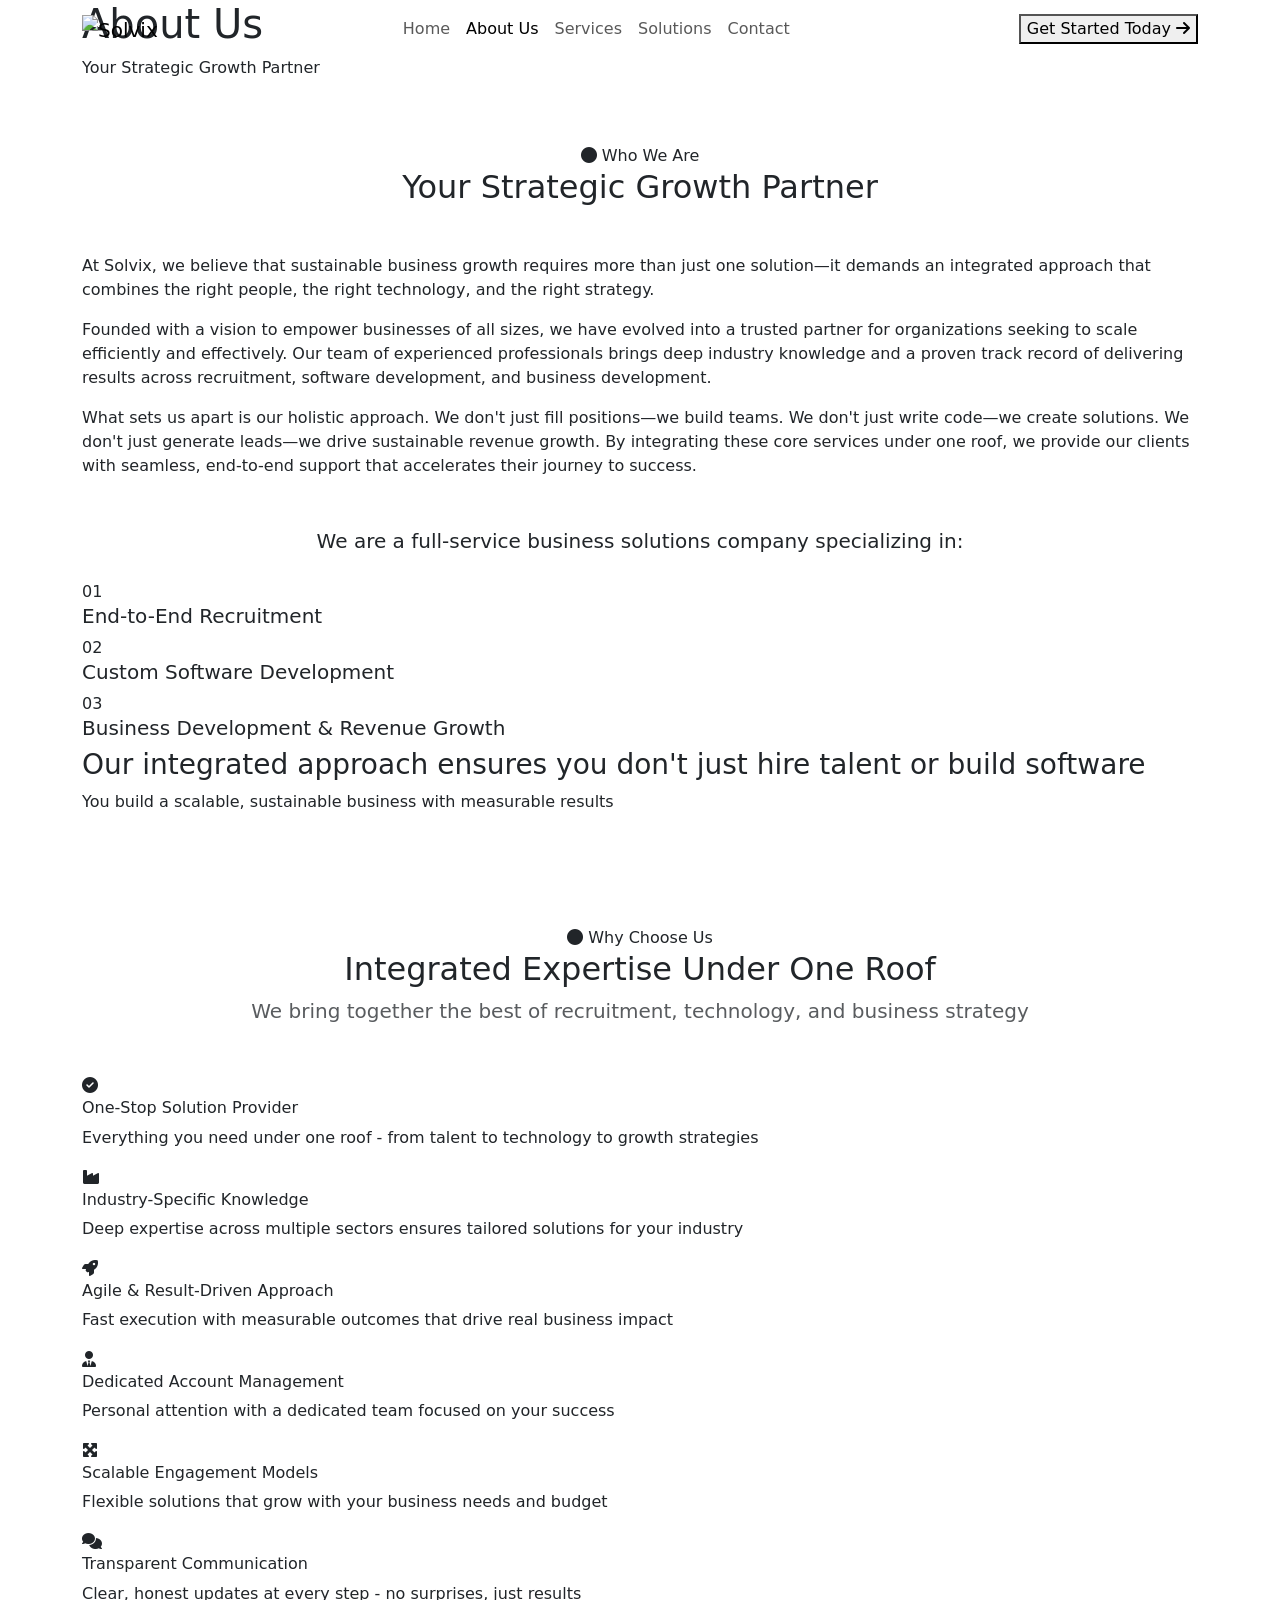
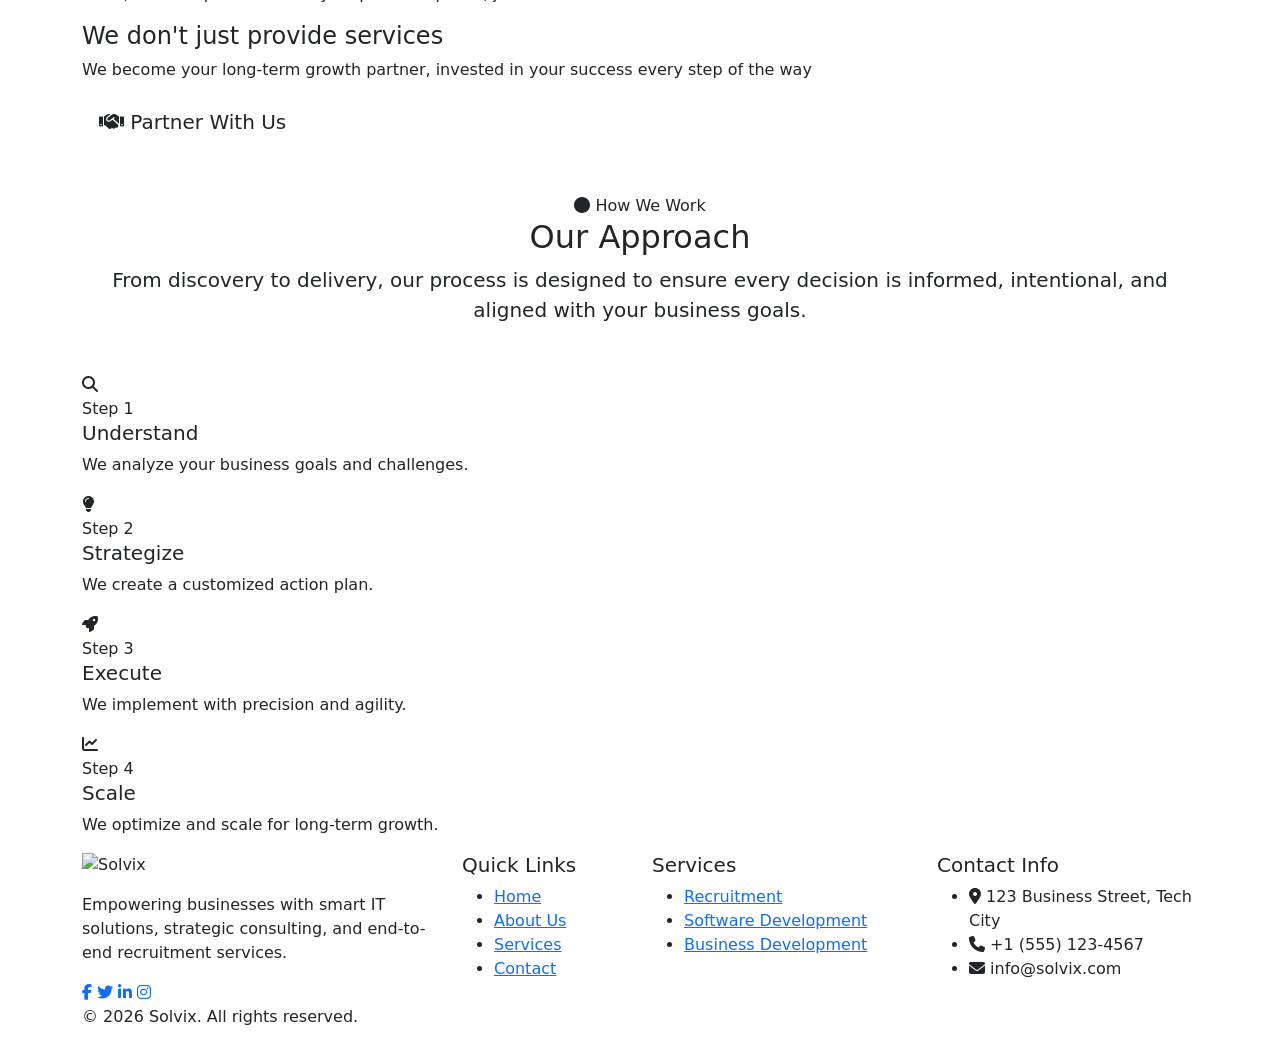
==== about.html @ 68d13061 "First code" ====
<!DOCTYPE html>
<html lang="en">
<head>
    <meta charset="UTF-8">
    <meta name="viewport" content="width=device-width, initial-scale=1.0">
    <title>About Us - Solvix</title>
    <link href="https://cdn.jsdelivr.net/npm/bootstrap@5.3.2/dist/css/bootstrap.min.css" rel="stylesheet">
    <link rel="stylesheet" href="https://cdnjs.cloudflare.com/ajax/libs/font-awesome/6.5.1/css/all.min.css">
    <link rel="preconnect" href="https://fonts.googleapis.com">
    <link rel="preconnect" href="https://fonts.gstatic.com" crossorigin>
    <link href="https://fonts.googleapis.com/css2?family=Poppins:wght@700;800;900&display=swap" rel="stylesheet">
    <link rel="stylesheet" href="css/style.css">
</head>
<body>
    <!-- Navigation -->
    <nav class="navbar navbar-expand-lg fixed-top">
        <div class="container">
            <a class="navbar-brand" href="index.html">
                <img src="images/solvix-logo.jpeg" alt="Solvix" height="60">
            </a>
            <button class="navbar-toggler" type="button" data-bs-toggle="collapse" data-bs-target="#navbarNav">
                <span class="navbar-toggler-icon"></span>
            </button>
            <div class="collapse navbar-collapse justify-content-center" id="navbarNav">
                <ul class="navbar-nav">
                    <li class="nav-item"><a class="nav-link" href="index.html">Home</a></li>
                    <li class="nav-item"><a class="nav-link active" href="about.html">About Us</a></li>
                    <li class="nav-item"><a class="nav-link" href="services.html">Services</a></li>
                    <li class="nav-item"><a class="nav-link" href="solutions.html">Solutions</a></li>
                    <li class="nav-item"><a class="nav-link" href="contact.html">Contact</a></li>
                </ul>
            </div>
            <button class="btn-get-started" onclick="window.location.href='contact.html'">Get Started Today <i class="fas fa-arrow-right"></i></button>
        </div>
    </nav>

    <!-- Page Header -->
    <section class="page-header">
        <div class="container">
            <h1>About Us</h1>
            <p>Your Strategic Growth Partner</p>
        </div>
    </section>

    <!-- About Section -->
    <section class="about-section py-5">
        <div class="container">
            <div class="text-center mb-5">
                <span class="section-badge"><i class="fas fa-circle"></i> Who We Are</span>
                <h2 class="section-title">Your Strategic Growth Partner</h2>
            </div>
            
            <div class="about-content-text mb-5">
                <p>At Solvix, we believe that sustainable business growth requires more than just one solution—it demands an integrated approach that combines the right people, the right technology, and the right strategy.</p>
                <p>Founded with a vision to empower businesses of all sizes, we have evolved into a trusted partner for organizations seeking to scale efficiently and effectively. Our team of experienced professionals brings deep industry knowledge and a proven track record of delivering results across recruitment, software development, and business development.</p>
                <p>What sets us apart is our holistic approach. We don't just fill positions—we build teams. We don't just write code—we create solutions. We don't just generate leads—we drive sustainable revenue growth. By integrating these core services under one roof, we provide our clients with seamless, end-to-end support that accelerates their journey to success.</p>
            </div>

            <div class="text-center mb-4">
                <p class="lead specialization-text">We are a full-service business solutions company specializing in:</p>
            </div>
            
            <div class="about-services-grid">
                <div class="about-service-row">
                    <div class="about-service-number">01</div>
                    <div class="about-service-content">
                        <h5>End-to-End Recruitment</h5>
                    </div>
                </div>
                <div class="about-service-row">
                    <div class="about-service-number">02</div>
                    <div class="about-service-content">
                        <h5>Custom Software Development</h5>
                    </div>
                </div>
                <div class="about-service-row">
                    <div class="about-service-number">03</div>
                    <div class="about-service-content">
                        <h5>Business Development & Revenue Growth</h5>
                    </div>
                </div>
            </div>
            
            <div class="about-cta-banner">
                <h3>Our integrated approach ensures you don't just hire talent or build software</h3>
                <p>You build a scalable, sustainable business with measurable results</p>
            </div>
        </div>
    </section>

    <!-- Why Choose Us Section -->
    <section class="why-choose-section py-5">
        <div class="container">
            <div class="text-center mb-5">
                <span class="section-badge"><i class="fas fa-circle"></i> Why Choose Us</span>
                <h2 class="section-title">Integrated Expertise Under One Roof</h2>
                <p class="lead text-muted">We bring together the best of recruitment, technology, and business strategy</p>
            </div>
            
            <div class="why-grid">
                <div class="why-feature-card">
                    <div class="why-icon-wrapper">
                        <i class="fas fa-check-circle"></i>
                    </div>
                    <h6>One-Stop Solution Provider</h6>
                    <p>Everything you need under one roof - from talent to technology to growth strategies</p>
                </div>
                <div class="why-feature-card">
                    <div class="why-icon-wrapper">
                        <i class="fas fa-industry"></i>
                    </div>
                    <h6>Industry-Specific Knowledge</h6>
                    <p>Deep expertise across multiple sectors ensures tailored solutions for your industry</p>
                </div>
                <div class="why-feature-card">
                    <div class="why-icon-wrapper">
                        <i class="fas fa-rocket"></i>
                    </div>
                    <h6>Agile & Result-Driven Approach</h6>
                    <p>Fast execution with measurable outcomes that drive real business impact</p>
                </div>
                <div class="why-feature-card">
                    <div class="why-icon-wrapper">
                        <i class="fas fa-user-tie"></i>
                    </div>
                    <h6>Dedicated Account Management</h6>
                    <p>Personal attention with a dedicated team focused on your success</p>
                </div>
                <div class="why-feature-card">
                    <div class="why-icon-wrapper">
                        <i class="fas fa-expand-arrows-alt"></i>
                    </div>
                    <h6>Scalable Engagement Models</h6>
                    <p>Flexible solutions that grow with your business needs and budget</p>
                </div>
                <div class="why-feature-card">
                    <div class="why-icon-wrapper">
                        <i class="fas fa-comments"></i>
                    </div>
                    <h6>Transparent Communication</h6>
                    <p>Clear, honest updates at every step - no surprises, just results</p>
                </div>
            </div>
            
            <div class="why-cta-box">
                <h4>We don't just provide services</h4>
                <p>We become your long-term growth partner, invested in your success every step of the way</p>
                <button class="btn btn-light-green btn-lg" onclick="window.location.href='contact.html'">
                    <i class="fas fa-handshake"></i> Partner With Us
                </button>
            </div>
        </div>
    </section>

    <!-- Our Process Section -->
    <section class="our-process-section">
        <div class="container">
            <div class="text-center mb-5">
                <span class="section-badge"><i class="fas fa-circle"></i> How We Work</span>
                <h2 class="section-title">Our Approach</h2>
                <p class="lead">From discovery to delivery, our process is designed to ensure every decision is informed, intentional, and aligned with your business goals.</p>
            </div>
            <div class="process-steps">
                <div class="process-step">
                    <div class="step-icon">
                        <i class="fas fa-search"></i>
                    </div>
                    <div class="step-content">
                        <span class="step-number">Step 1</span>
                        <h5>Understand</h5>
                        <p>We analyze your business goals and challenges.</p>
                    </div>
                </div>
                <div class="process-step">
                    <div class="step-icon">
                        <i class="fas fa-lightbulb"></i>
                    </div>
                    <div class="step-content">
                        <span class="step-number">Step 2</span>
                        <h5>Strategize</h5>
                        <p>We create a customized action plan.</p>
                    </div>
                </div>
                <div class="process-step">
                    <div class="step-icon">
                        <i class="fas fa-rocket"></i>
                    </div>
                    <div class="step-content">
                        <span class="step-number">Step 3</span>
                        <h5>Execute</h5>
                        <p>We implement with precision and agility.</p>
                    </div>
                </div>
                <div class="process-step">
                    <div class="step-icon">
                        <i class="fas fa-chart-line"></i>
                    </div>
                    <div class="step-content">
                        <span class="step-number">Step 4</span>
                        <h5>Scale</h5>
                        <p>We optimize and scale for long-term growth.</p>
                    </div>
                </div>
            </div>
        </div>
    </section>

    <!-- Footer -->
    <footer class="footer">
        <div class="container">
            <div class="row g-4">
                <div class="col-lg-4 col-md-6">
                    <div class="footer-about">
                        <img src="images/solvix-logo.jpeg" alt="Solvix" height="50" class="mb-3">
                        <p>Empowering businesses with smart IT solutions, strategic consulting, and end-to-end recruitment services.</p>
                        <div class="social-links">
                            <a href="#"><i class="fab fa-facebook-f"></i></a>
                            <a href="#"><i class="fab fa-twitter"></i></a>
                            <a href="#"><i class="fab fa-linkedin-in"></i></a>
                            <a href="#"><i class="fab fa-instagram"></i></a>
                        </div>
                    </div>
                </div>
                <div class="col-lg-2 col-md-6">
                    <div class="footer-links">
                        <h5>Quick Links</h5>
                        <ul>
                            <li><a href="index.html">Home</a></li>
                            <li><a href="about.html">About Us</a></li>
                            <li><a href="services.html">Services</a></li>
                            <li><a href="contact.html">Contact</a></li>
                        </ul>
                    </div>
                </div>
                <div class="col-lg-3 col-md-6">
                    <div class="footer-links">
                        <h5>Services</h5>
                        <ul>
                            <li><a href="services.html">Recruitment</a></li>
                            <li><a href="services.html">Software Development</a></li>
                            <li><a href="services.html">Business Development</a></li>
                        </ul>
                    </div>
                </div>
                <div class="col-lg-3 col-md-6">
                    <div class="footer-contact">
                        <h5>Contact Info</h5>
                        <ul>
                            <li><i class="fas fa-map-marker-alt"></i> 123 Business Street, Tech City</li>
                            <li><i class="fas fa-phone"></i> +1 (555) 123-4567</li>
                            <li><i class="fas fa-envelope"></i> info@solvix.com</li>
                        </ul>
                    </div>
                </div>
            </div>
            <div class="footer-bottom">
                <p>&copy; 2026 Solvix. All rights reserved.</p>
            </div>
        </div>
    </footer>

    <script src="https://cdn.jsdelivr.net/npm/bootstrap@5.3.2/dist/js/bootstrap.bundle.min.js"></script>
    <script src="js/script.js"></script>
</body>
</html>
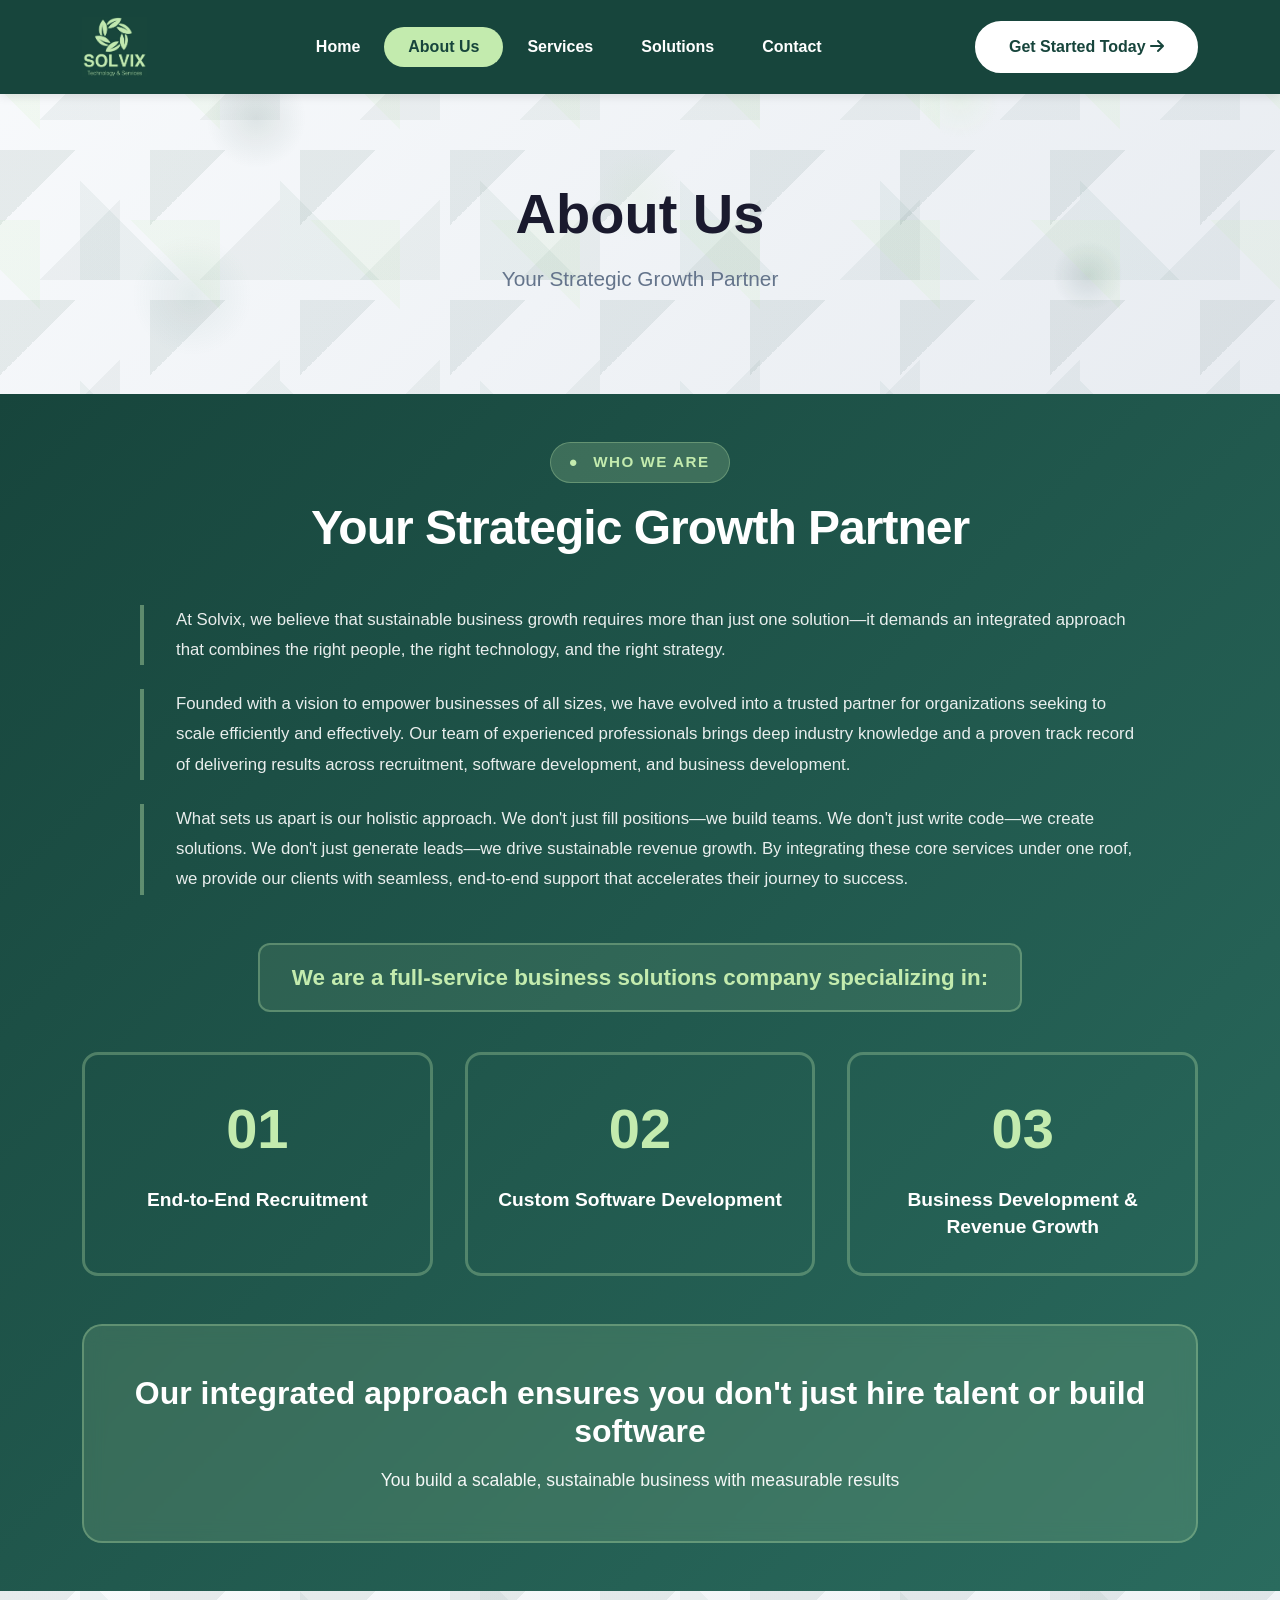
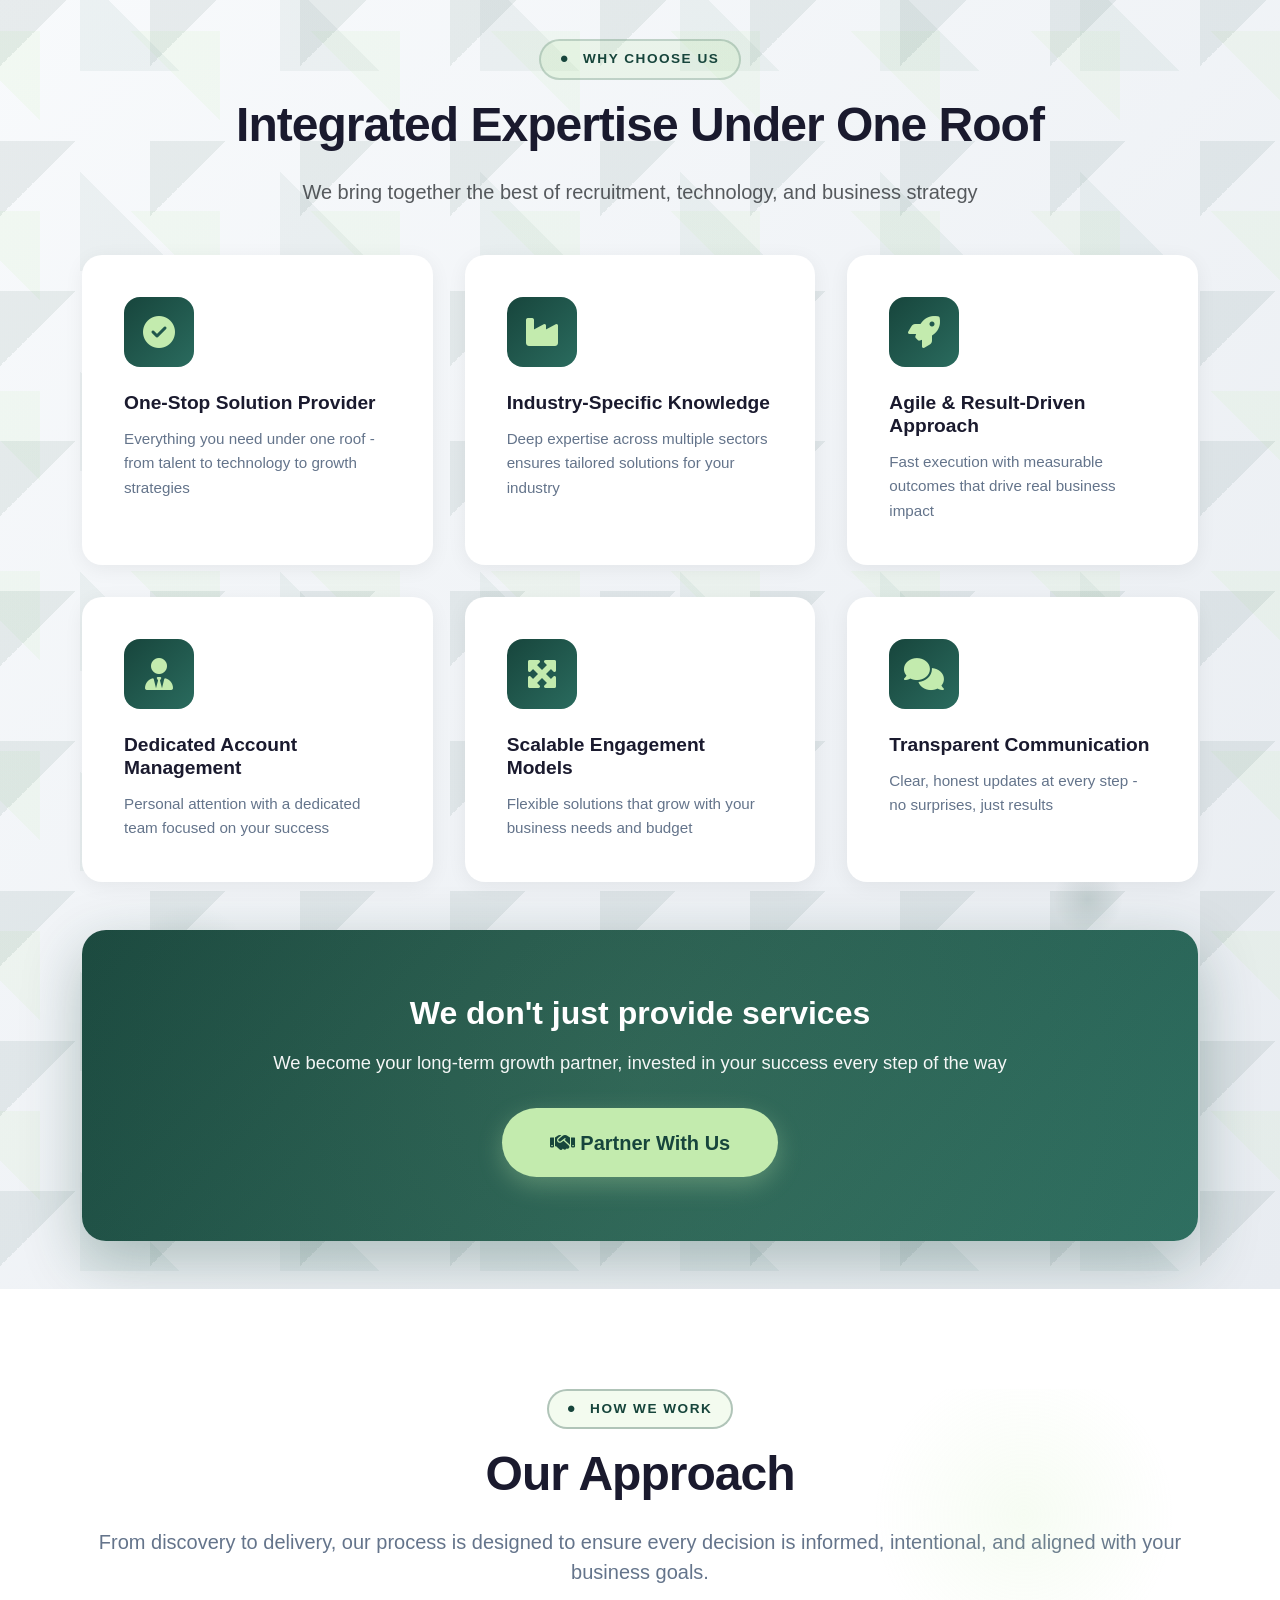
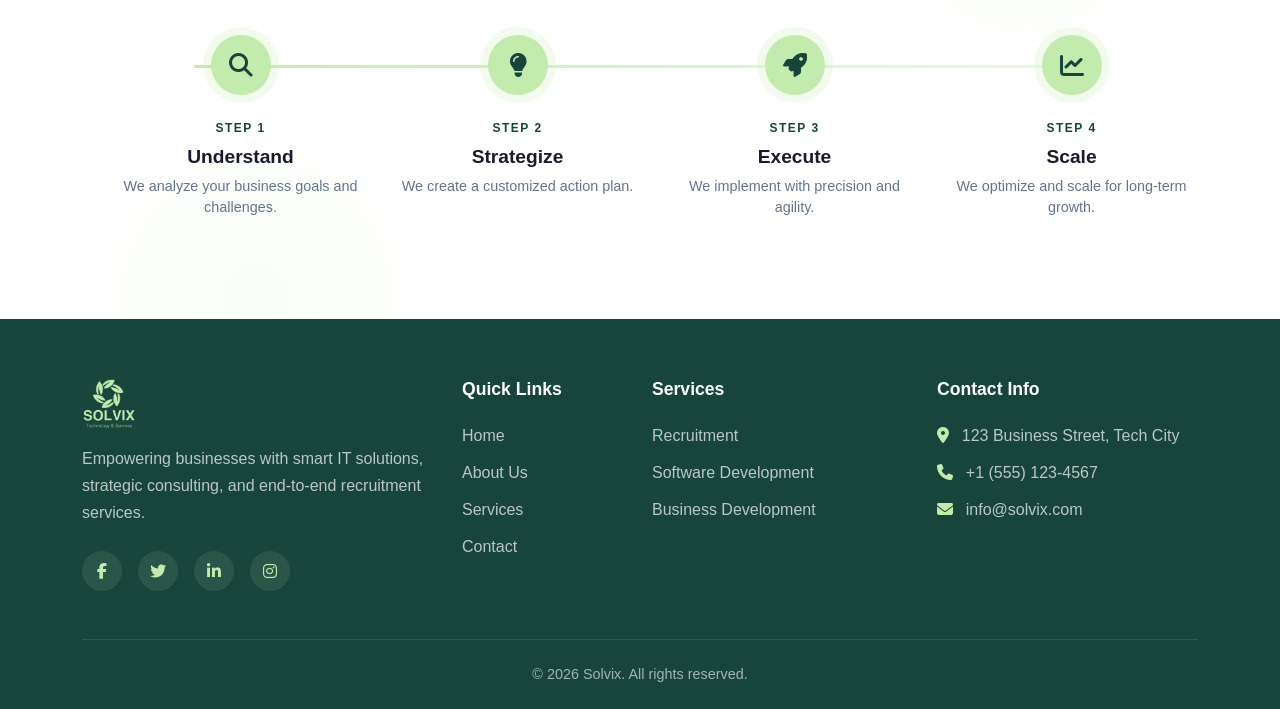
==== commit da382605: "Add files via upload" ====
--- a/about.html
+++ b/about.html
@@ -15,12 +15,12 @@
     <!-- Navigation -->
     <nav class="navbar navbar-expand-lg fixed-top">
         <div class="container">
+            <button class="navbar-toggler" type="button" data-bs-toggle="collapse" data-bs-target="#navbarNav">
+                <span class="navbar-toggler-icon"></span>
+            </button>
             <a class="navbar-brand" href="index.html">
                 <img src="images/solvix-logo.jpeg" alt="Solvix" height="60">
             </a>
-            <button class="navbar-toggler" type="button" data-bs-toggle="collapse" data-bs-target="#navbarNav">
-                <span class="navbar-toggler-icon"></span>
-            </button>
             <div class="collapse navbar-collapse justify-content-center" id="navbarNav">
                 <ul class="navbar-nav">
                     <li class="nav-item"><a class="nav-link" href="index.html">Home</a></li>
--- a/css/style.css
+++ b/css/style.css
@@ -0,0 +1,2013 @@
+:root {
+    --primary: #17453c;
+    --secondary: #c3ebae;
+    --dark: #1a1a2e;
+    --light: #f8f9fa;
+}
+
+* {
+    margin: 0;
+    padding: 0;
+    box-sizing: border-box;
+}
+
+body {
+    font-family: 'Inter', 'Segoe UI', sans-serif;
+    color: #333;
+    background: #f5f7fa;
+}
+
+/* Navigation */
+.navbar {
+    background: #17453c;
+    backdrop-filter: blur(20px);
+    padding: 0.75rem 0;
+    box-shadow: 0 2px 10px rgba(0,0,0,0.1);
+}
+
+/* Page Header */
+.page-header {
+    background: linear-gradient(135deg, #f8fafc 0%, #e8ecf1 100%);
+    padding: 180px 0 100px;
+    text-align: center;
+    position: relative;
+    overflow: hidden;
+}
+
+.page-header::before {
+    content: '';
+    position: absolute;
+    width: 100%;
+    height: 100%;
+    top: 0;
+    left: 0;
+    background-image: 
+        radial-gradient(circle 100px at 20% 30%, rgba(23, 69, 60, 0.1), transparent 50%),
+        radial-gradient(circle 80px at 75% 25%, rgba(195, 235, 174, 0.15), transparent 50%),
+        radial-gradient(circle 120px at 15% 75%, rgba(42, 107, 94, 0.08), transparent 50%),
+        radial-gradient(circle 70px at 85% 70%, rgba(23, 69, 60, 0.12), transparent 50%),
+        radial-gradient(circle 90px at 50% 50%, rgba(195, 235, 174, 0.1), transparent 50%);
+    animation: float-circles 20s ease-in-out infinite;
+    z-index: 0;
+}
+
+.page-header::after {
+    content: '';
+    position: absolute;
+    width: 100%;
+    height: 100%;
+    top: 0;
+    left: 0;
+    background-image: 
+        linear-gradient(135deg, rgba(23, 69, 60, 0.08) 25%, transparent 25%),
+        linear-gradient(225deg, rgba(195, 235, 174, 0.12) 25%, transparent 25%),
+        linear-gradient(45deg, rgba(42, 107, 94, 0.06) 25%, transparent 25%),
+        linear-gradient(315deg, rgba(23, 69, 60, 0.05) 25%, transparent 25%);
+    background-size: 150px 150px, 180px 180px, 200px 200px, 160px 160px;
+    background-position: 0 0, 40px 40px, 80px 80px, 120px 120px;
+    animation: float-squares 25s linear infinite;
+    z-index: 0;
+}
+
+.page-header .container {
+    position: relative;
+    z-index: 1;
+}
+
+.page-header h1 {
+    font-size: 3.5rem;
+    font-weight: 900;
+    color: #1a1a2e;
+    margin-bottom: 1rem;
+    font-family: 'Poppins', sans-serif;
+}
+
+.page-header p {
+    font-size: 1.3rem;
+    color: #64748b;
+    margin: 0;
+}
+
+/* Navigation */
+.navbar {
+    background: #17453c;
+    backdrop-filter: blur(20px);
+    padding: 0.75rem 0;
+    box-shadow: 0 2px 10px rgba(0,0,0,0.1);
+}
+
+.navbar-brand {
+    font-size: 1.8rem;
+    font-weight: 700;
+    color: var(--primary) !important;
+    line-height: 1;
+}
+
+.navbar-nav {
+    background: transparent;
+    border-radius: 50px;
+    padding: 0.5rem 1rem;
+    box-shadow: none;
+}
+
+.nav-link {
+    color: white !important;
+    padding: 0.5rem 1.5rem !important;
+    border-radius: 50px;
+    transition: all 0.3s;
+    font-weight: 600;
+}
+
+.nav-link:hover, .nav-link.active {
+    background: #c3ebae;
+    color: #17453c !important;
+}
+
+.btn-get-started {
+    background: white;
+    color: #17453c;
+    border-radius: 50px;
+    padding: 0.75rem 2rem;
+    border: 2px solid white;
+    font-weight: 700;
+    transition: all 0.3s;
+}
+
+.btn-get-started:hover {
+    background: transparent;
+    color: white;
+    border-color: white;
+    transform: translateY(-2px);
+    box-shadow: 0 5px 15px rgba(255, 255, 255, 0.2);
+}
+
+/* Hero Section */
+.hero {
+    background: linear-gradient(135deg, #f8fafc 0%, #e8ecf1 100%);
+    padding: 140px 0 100px;
+    min-height: 90vh;
+    display: flex;
+    align-items: center;
+    text-align: center;
+    position: relative;
+    overflow: hidden;
+}
+
+.hero::before {
+    content: '';
+    position: absolute;
+    width: 100%;
+    height: 100%;
+    background-image: 
+        radial-gradient(circle 100px at 20% 30%, rgba(23, 69, 60, 0.1), transparent 50%),
+        radial-gradient(circle 80px at 75% 25%, rgba(195, 235, 174, 0.15), transparent 50%),
+        radial-gradient(circle 120px at 15% 75%, rgba(42, 107, 94, 0.08), transparent 50%),
+        radial-gradient(circle 70px at 85% 70%, rgba(23, 69, 60, 0.12), transparent 50%),
+        radial-gradient(circle 90px at 50% 50%, rgba(195, 235, 174, 0.1), transparent 50%);
+    animation: float-circles 20s ease-in-out infinite;
+}
+
+.hero::after {
+    content: '';
+    position: absolute;
+    width: 100%;
+    height: 100%;
+    background-image: 
+        linear-gradient(135deg, rgba(23, 69, 60, 0.08) 25%, transparent 25%),
+        linear-gradient(225deg, rgba(195, 235, 174, 0.12) 25%, transparent 25%),
+        linear-gradient(45deg, rgba(42, 107, 94, 0.06) 25%, transparent 25%),
+        linear-gradient(315deg, rgba(23, 69, 60, 0.05) 25%, transparent 25%);
+    background-size: 150px 150px, 180px 180px, 200px 200px, 160px 160px;
+    background-position: 0 0, 40px 40px, 80px 80px, 120px 120px;
+    animation: float-squares 25s linear infinite;
+}
+
+.hero .container {
+    position: relative;
+    z-index: 1;
+}
+
+@keyframes float-circles {
+    0%, 100% { 
+        transform: translate(0, 0);
+        opacity: 1;
+    }
+    50% { 
+        transform: translate(30px, -30px);
+        opacity: 0.7;
+    }
+}
+
+@keyframes float-squares {
+    0% { 
+        background-position: 0 0, 40px 40px, 80px 80px, 120px 120px;
+    }
+    100% { 
+        background-position: 150px 150px, 190px 190px, 230px 230px, 270px 270px;
+    }
+}
+
+/* Services - Light */
+.services-section {
+    background: white;
+    padding: 100px 0;
+    position: relative;
+}
+
+.services-section .section-badge {
+    background: transparent;
+    color: #17453c;
+    border: 1px solid #17453c;
+}
+
+.services-section .section-title {
+    color: #1a1a2e;
+}
+
+.services-section .lead {
+    color: #64748b;
+}
+
+.capability-visual {
+    background: linear-gradient(135deg, #17453c, #2a6b5e);
+}
+
+.capability-visual i {
+    color: #c3ebae;
+}
+
+.capability-content h3 {
+    color: #17453c;
+}
+
+.capability-content p {
+    color: #64748b;
+}
+
+/* Industries - Light */
+.industries-section {
+    background: white;
+    padding: 100px 0;
+}
+
+.industries-section .section-badge {
+    background: transparent;
+    color: #17453c;
+    border: 1px solid #17453c;
+}
+
+.industries-section .section-title {
+    color: #1a1a2e;
+}
+
+.industries-section .lead {
+    color: #64748b;
+}
+
+.industry-item {
+    background: #f8fafc;
+    border: 1px solid #e2e8f0;
+}
+
+.industry-item:hover {
+    background: white;
+    border-color: #17453c;
+}
+
+.industry-item i {
+    color: #17453c;
+}
+
+.industry-item h6 {
+    color: #1a1a2e;
+}
+
+/* Our Process Section */
+.our-process-section {
+    background: linear-gradient(135deg, #17453c 0%, #2a6b5e 100%);
+    padding: 100px 0;
+    position: relative;
+    overflow: hidden;
+}
+
+.our-process-section::before {
+    content: '';
+    position: absolute;
+    width: 100%;
+    height: 100%;
+    background: 
+        radial-gradient(circle 150px at 80% 20%, rgba(195, 235, 174, 0.15), transparent),
+        radial-gradient(circle 200px at 20% 80%, rgba(195, 235, 174, 0.1), transparent);
+    animation: float-circles 25s ease-in-out infinite;
+}
+
+.our-process-section .section-badge {
+    background: rgba(195, 235, 174, 0.2);
+    color: #17453c;
+    border: 2px solid rgba(23, 69, 60, 0.3);
+}
+
+.our-process-section .section-title {
+    color: #1a1a2e;
+}
+
+.our-process-section p {
+    color: #64748b;
+}
+
+.process-steps {
+    display: flex;
+    justify-content: space-between;
+    align-items: flex-start;
+    gap: 1.5rem;
+    position: relative;
+    z-index: 1;
+    margin-top: 3rem;
+}
+
+.process-steps::before {
+    content: '';
+    position: absolute;
+    top: 30px;
+    left: 10%;
+    right: 10%;
+    height: 3px;
+    background: linear-gradient(90deg, #c3ebae, rgba(195, 235, 174, 0.3));
+    z-index: 0;
+}
+
+.process-step {
+    flex: 1;
+    background: transparent;
+    border: none;
+    padding: 0;
+    transition: all 0.4s;
+    position: relative;
+    text-align: center;
+}
+
+.process-step::before {
+    display: none;
+}
+
+.step-icon {
+    width: 60px;
+    height: 60px;
+    background: #c3ebae;
+    border-radius: 50%;
+    display: flex;
+    align-items: center;
+    justify-content: center;
+    color: #17453c;
+    font-size: 1.5rem;
+    margin: 0 auto 1.5rem;
+    transition: all 0.4s;
+    position: relative;
+    z-index: 1;
+    box-shadow: 0 0 0 8px rgba(195, 235, 174, 0.2);
+}
+
+.process-step:hover .step-icon {
+    transform: scale(1.2);
+    box-shadow: 0 0 0 12px rgba(195, 235, 174, 0.3);
+}
+
+.step-number {
+    color: #17453c;
+    font-weight: 700;
+    font-size: 0.75rem;
+    display: block;
+    margin-bottom: 0.5rem;
+    text-transform: uppercase;
+    letter-spacing: 1.5px;
+}
+
+.step-content h5 {
+    font-weight: 800;
+    font-size: 1.2rem;
+    color: #1a1a2e;
+    margin-bottom: 0.5rem;
+}
+
+.step-content p {
+    margin: 0;
+    font-size: 0.9rem;
+    color: #64748b;
+    line-height: 1.5;
+}
+
+@media (max-width: 768px) {
+    .process-steps {
+        flex-direction: column;
+    }
+    .process-steps::before {
+        display: none;
+    }
+}
+
+.hero-badge {
+    display: inline-block;
+    background: rgba(195, 235, 174, 0.2);
+    padding: 0.6rem 1.8rem;
+    border-radius: 50px;
+    color: #17453c;
+    font-weight: 600;
+    margin-bottom: 2rem;
+    box-shadow: 0 4px 15px rgba(0,0,0,0.1);
+    font-size: 0.95rem;
+    border: 1px solid rgba(195, 235, 174, 0.3);
+}
+
+.hero-badge i {
+    margin-right: 0.5rem;
+}
+
+.hero h1 {
+    font-size: 3.8rem;
+    font-weight: 900;
+    line-height: 1.2;
+    margin-bottom: 1.5rem;
+    color: #1a1a2e;
+    text-shadow: 0 4px 12px rgba(0,0,0,0.08);
+    letter-spacing: -2px;
+    font-family: 'Poppins', sans-serif;
+    text-transform: uppercase;
+}
+
+.hero h1 .highlight {
+    color: #17453c;
+    font-style: normal;
+    background: linear-gradient(135deg, #17453c 0%, #2a6b5e 100%);
+    -webkit-background-clip: text;
+    -webkit-text-fill-color: transparent;
+    background-clip: text;
+    font-weight: 900;
+    position: relative;
+    display: inline-block;
+}
+
+.hero h1 .highlight::after {
+    content: '';
+    position: absolute;
+    bottom: -5px;
+    left: 0;
+    width: 100%;
+    height: 8px;
+    background: rgba(195, 235, 174, 0.4);
+    z-index: -1;
+}
+
+.hero-subtitle {
+    color: #1a1a2e;
+    font-size: 1.4rem;
+    font-weight: 700;
+    max-width: 800px;
+    margin: 0 auto 1rem;
+    line-height: 1.4;
+}
+
+.hero-subheadline {
+    color: #64748b;
+    font-size: 1.15rem;
+    max-width: 750px;
+    margin: 0 auto 2.5rem;
+    line-height: 1.7;
+}
+
+.hero .btn-primary {
+    background: #17453c;
+    color: white;
+    padding: 1.1rem 2.5rem;
+    border-radius: 12px;
+    font-weight: 700;
+    box-shadow: 0 8px 25px rgba(23, 69, 60, 0.25);
+}
+
+.hero .btn-primary:hover {
+    background: #2a6b5e;
+    transform: translateY(-3px);
+    box-shadow: 0 12px 35px rgba(23, 69, 60, 0.35);
+    color: white;
+}
+
+.hero-image {
+    position: relative;
+    margin: 3rem auto 0;
+    max-width: 700px;
+}
+
+.side-card {
+    position: absolute;
+    background: white;
+    border-radius: 20px;
+    padding: 1.5rem;
+    box-shadow: 0 10px 30px rgba(0,0,0,0.1);
+}
+
+.side-card.left {
+    left: -100px;
+    top: 50%;
+    transform: translateY(-50%);
+}
+
+.side-card.right {
+    right: -100px;
+    bottom: 100px;
+}
+
+.side-card h6 {
+    color: #333;
+    font-weight: 600;
+    margin-bottom: 0.5rem;
+}
+
+.side-card p {
+    color: #999;
+    font-size: 0.9rem;
+    margin: 0;
+}
+
+.side-card .icon-box {
+    width: 80px;
+    height: 80px;
+    background: linear-gradient(135deg, #17453c 0%, #2a6b5e 100%);
+    border-radius: 15px;
+    display: flex;
+    align-items: center;
+    justify-content: center;
+    margin-top: 1rem;
+}
+
+/* Services - Staggered Cards */
+.services-section {
+    background: linear-gradient(180deg, #f8fafc 0%, white 100%);
+    padding: 100px 0;
+}
+
+.services-staggered {
+    display: flex;
+    flex-direction: column;
+    gap: 3rem;
+}
+
+.capability-row {
+    display: flex;
+    align-items: center;
+    gap: 3rem;
+}
+
+.capability-row:nth-child(even) {
+    flex-direction: row-reverse;
+}
+
+.capability-visual {
+    flex: 0 0 200px;
+    height: 200px;
+    background: linear-gradient(135deg, #17453c, #2a6b5e);
+    border-radius: 20px;
+    display: flex;
+    align-items: center;
+    justify-content: center;
+    position: relative;
+    overflow: hidden;
+}
+
+.capability-visual::before {
+    content: '';
+    position: absolute;
+    width: 150%;
+    height: 150%;
+    background: radial-gradient(circle, rgba(195, 235, 174, 0.2), transparent);
+    animation: pulse 3s ease-in-out infinite;
+}
+
+.capability-visual i {
+    font-size: 4rem;
+    color: #c3ebae;
+    position: relative;
+    z-index: 1;
+}
+
+.capability-content {
+    flex: 1;
+}
+
+.capability-content h3 {
+    font-weight: 900;
+    font-size: 2rem;
+    color: #17453c;
+    margin-bottom: 1rem;
+}
+
+.capability-content p {
+    color: #64748b;
+    font-size: 1.1rem;
+    line-height: 1.7;
+}
+
+/* Industries - Minimal Cards */
+.industries-section {
+    background: #f8fafc;
+    padding: 100px 0;
+}
+
+.industries-grid {
+    display: grid;
+    grid-template-columns: repeat(3, 1fr);
+    gap: 1.5rem;
+}
+
+.industry-item {
+    background: white;
+    padding: 2rem;
+    border-radius: 12px;
+    text-align: center;
+    border: 1px solid #e2e8f0;
+    transition: all 0.3s;
+}
+
+.industry-item:hover {
+    border-color: #17453c;
+    transform: translateY(-5px);
+    box-shadow: 0 10px 25px rgba(23, 69, 60, 0.1);
+}
+
+.industry-item i {
+    font-size: 2.5rem;
+    color: #17453c;
+    margin-bottom: 1rem;
+}
+
+.industry-item h6 {
+    font-weight: 700;
+    color: #1a1a2e;
+    margin: 0;
+}
+
+/* Process - Timeline */
+.our-process-section {
+    background: white;
+    padding: 100px 0;
+}
+
+.process-timeline {
+    position: relative;
+    padding-left: 100px;
+}
+
+.process-timeline::before {
+    content: '';
+    position: absolute;
+    left: 40px;
+    top: 0;
+    bottom: 0;
+    width: 3px;
+    background: linear-gradient(180deg, #17453c, #c3ebae);
+}
+
+.process-item {
+    position: relative;
+    margin-bottom: 3rem;
+}
+
+.process-number {
+    position: absolute;
+    left: -100px;
+    width: 80px;
+    height: 80px;
+    background: #17453c;
+    border-radius: 50%;
+    display: flex;
+    align-items: center;
+    justify-content: center;
+    color: #c3ebae;
+    font-size: 2rem;
+    font-weight: 900;
+    box-shadow: 0 5px 20px rgba(23, 69, 60, 0.3);
+}
+
+.process-content {
+    background: #f8fafc;
+    padding: 2rem;
+    border-radius: 12px;
+    border-left: 4px solid #17453c;
+}
+
+.process-content h5 {
+    font-weight: 800;
+    font-size: 1.5rem;
+    color: #17453c;
+    margin-bottom: 0.5rem;
+}
+
+.process-content p {
+    color: #64748b;
+    margin: 0;
+}
+
+@media (max-width: 768px) {
+    .capability-row, .capability-row:nth-child(even) {
+        flex-direction: column;
+    }
+    .why-features-grid, .industries-grid {
+        grid-template-columns: 1fr;
+    }
+    .why-bottom-cta {
+        flex-direction: column;
+        gap: 1.5rem;
+        text-align: center;
+    }
+}
+.about-section {
+    background: linear-gradient(135deg, #17453c 0%, #2a6b5e 100%);
+    padding: 100px 0;
+    color: white;
+}
+
+.about-section .section-badge {
+    background: rgba(195, 235, 174, 0.2);
+    color: #c3ebae;
+    border: 1px solid rgba(195, 235, 174, 0.3);
+    font-weight: 700;
+    font-size: 0.95rem;
+}
+
+.about-section .section-title {
+    color: white;
+}
+
+.about-section .lead {
+    color: rgba(255, 255, 255, 0.95);
+    font-size: 1.3rem;
+    font-weight: 500;
+}
+
+.specialization-text {
+    font-size: 1.4rem !important;
+    font-weight: 700 !important;
+    color: #c3ebae !important;
+    background: rgba(195, 235, 174, 0.1);
+    padding: 1rem 2rem;
+    border-radius: 12px;
+    display: inline-block;
+    border: 2px solid rgba(195, 235, 174, 0.3);
+}
+
+.about-content-text {
+    max-width: 1000px;
+    margin: 0 auto;
+}
+
+.about-content-text p {
+    font-size: 1.05rem;
+    line-height: 1.8;
+    color: rgba(255, 255, 255, 0.9);
+    margin-bottom: 1.5rem;
+    text-align: left;
+    padding-left: 2rem;
+    border-left: 4px solid rgba(195, 235, 174, 0.4);
+}
+
+.about-services-grid {
+    display: grid;
+    grid-template-columns: repeat(3, 1fr);
+    gap: 2rem;
+    margin-bottom: 3rem;
+}
+
+.about-service-row {
+    display: flex;
+    flex-direction: column;
+    align-items: center;
+    background: transparent;
+    border-radius: 16px;
+    padding: 2rem 1.5rem;
+    transition: all 0.4s;
+    border: 3px solid rgba(195, 235, 174, 0.3);
+    position: relative;
+    overflow: hidden;
+}
+
+.about-service-row::before {
+    content: '';
+    position: absolute;
+    top: 0;
+    left: 0;
+    width: 100%;
+    height: 0;
+    background: rgba(195, 235, 174, 0.2);
+    transition: height 0.4s;
+    z-index: 0;
+}
+
+.about-service-row:hover::before {
+    height: 100%;
+}
+
+.about-service-row:hover {
+    border-color: #c3ebae;
+    transform: scale(1.05);
+}
+
+.about-service-number {
+    font-size: 3.5rem;
+    font-weight: 900;
+    color: #c3ebae;
+    margin-bottom: 1rem;
+    font-family: 'Poppins', sans-serif;
+    position: relative;
+    z-index: 1;
+}
+
+.about-service-content {
+    position: relative;
+    z-index: 1;
+    text-align: center;
+}
+
+.about-service-content h5 {
+    font-weight: 800;
+    font-size: 1.2rem;
+    color: white;
+    margin-bottom: 0;
+    line-height: 1.4;
+}
+
+.about-cta-banner {
+    background: rgba(195, 235, 174, 0.15);
+    backdrop-filter: blur(10px);
+    padding: 3rem;
+    border-radius: 20px;
+    text-align: center;
+    color: white;
+    border: 2px solid rgba(195, 235, 174, 0.3);
+}
+
+.about-cta-banner h3 {
+    font-weight: 900;
+    font-size: 2rem;
+    margin-bottom: 1rem;
+    color: white;
+}
+
+.about-cta-banner p {
+    font-size: 1.1rem;
+    margin-bottom: 0;
+    color: rgba(255, 255, 255, 0.95);
+}
+
+.section-badge {
+    display: inline-block;
+    color: #17453c;
+    font-weight: 700;
+    font-size: 0.85rem;
+    margin-bottom: 1rem;
+    text-transform: uppercase;
+    letter-spacing: 1.5px;
+    padding: 0.5rem 1.2rem;
+    background: rgba(195, 235, 174, 0.2);
+    border-radius: 50px;
+    border: 2px solid rgba(23, 69, 60, 0.2);
+}
+
+.section-badge i {
+    font-size: 0.4rem;
+    margin-right: 0.6rem;
+    vertical-align: middle;
+}
+
+.section-title {
+    font-size: 3rem;
+    font-weight: 900;
+    margin-bottom: 1.5rem;
+    line-height: 1.2;
+    color: #1a1a2e;
+    font-family: 'Poppins', sans-serif;
+    text-transform: capitalize;
+    letter-spacing: -1px;
+}
+
+.about-section .lead {
+    color: rgba(255, 255, 255, 0.95);
+    font-size: 1.3rem;
+    font-weight: 500;
+}
+
+.why-list {
+    list-style: none;
+    padding: 0;
+}
+
+.why-list li {
+    padding: 0.5rem 0;
+    color: #333;
+}
+
+.why-list li i {
+    color: var(--primary);
+    margin-right: 0.75rem;
+}
+
+.about-image-wrapper {
+    position: relative;
+}
+
+.about-image {
+    background: var(--primary);
+    border-radius: 20px;
+    overflow: hidden;
+    position: relative;
+}
+
+.about-image::before {
+    content: '';
+    position: absolute;
+    top: -50px;
+    right: -50px;
+    width: 200px;
+    height: 200px;
+    background: white;
+    border-radius: 50%;
+    z-index: 1;
+}
+
+.about-image img {
+    width: 100%;
+    height: auto;
+    display: block;
+    position: relative;
+    z-index: 2;
+}
+
+.about-quote {
+    background: white;
+    padding: 1.5rem;
+    border-radius: 15px;
+    box-shadow: 0 5px 20px rgba(0,0,0,0.1);
+    margin-top: 2rem;
+    font-weight: 600;
+}
+
+.about-quote i {
+    color: var(--primary);
+    font-size: 0.5rem;
+    margin-right: 0.5rem;
+}
+
+/* Services */
+.services-section {
+    background: #f8fafc;
+    padding: 100px 0;
+    position: relative;
+}
+
+.services-section::before {
+    content: '';
+    position: absolute;
+    top: -50px;
+    left: 50%;
+    transform: translateX(-50%);
+    width: 300px;
+    height: 300px;
+    background: radial-gradient(circle, rgba(23, 69, 60, 0.05) 0%, transparent 70%);
+    border-radius: 50%;
+}
+
+.capability-card {
+    background: linear-gradient(135deg, #f8fafc 0%, white 100%);
+    border-radius: 24px;
+    padding: 3rem 2.5rem !important;
+    box-shadow: 0 5px 25px rgba(0,0,0,0.08);
+    transition: all 0.5s cubic-bezier(0.4, 0, 0.2, 1);
+    height: 100%;
+    border: 2px solid transparent;
+    position: relative;
+    overflow: hidden;
+}
+
+.capability-card::before {
+    content: '';
+    position: absolute;
+    top: -50%;
+    right: -50%;
+    width: 200%;
+    height: 200%;
+    background: radial-gradient(circle, rgba(23, 69, 60, 0.05) 0%, transparent 60%);
+    transform: scale(0);
+    transition: transform 0.6s cubic-bezier(0.4, 0, 0.2, 1);
+}
+
+.capability-card:hover::before {
+    transform: scale(1);
+}
+
+.capability-card:hover {
+    transform: translateY(-15px);
+    box-shadow: 0 25px 70px rgba(23, 69, 60, 0.2);
+    border-color: #17453c;
+    background: white;
+}
+
+.capability-icon {
+    width: 85px;
+    height: 85px;
+    background: linear-gradient(135deg, #17453c, #2a6b5e);
+    border-radius: 20px;
+    display: inline-flex;
+    align-items: center;
+    justify-content: center;
+    color: #c3ebae;
+    font-size: 2rem;
+    margin-bottom: 2rem;
+    position: relative;
+    z-index: 1;
+    transition: all 0.5s cubic-bezier(0.4, 0, 0.2, 1);
+    box-shadow: 0 8px 25px rgba(23, 69, 60, 0.2);
+}
+
+.capability-card:hover .capability-icon {
+    transform: scale(1.15) rotate(10deg);
+    box-shadow: 0 15px 40px rgba(23, 69, 60, 0.4);
+}
+
+.capability-icon::after {
+    content: '';
+    position: absolute;
+    top: -5px;
+    right: -5px;
+    bottom: -5px;
+    left: -5px;
+    border-radius: 22px;
+    border: 2px solid #c3ebae;
+    opacity: 0;
+    transition: opacity 0.3s;
+}
+
+.capability-card:hover .capability-icon::after {
+    opacity: 1;
+}
+
+.capability-icon i {
+    position: relative;
+    z-index: 1;
+    transition: transform 0.3s;
+}
+
+.capability-card:hover .capability-icon i {
+    transform: scale(1.1);
+}
+
+.capability-card h5 {
+    font-weight: 900;
+    font-size: 1.5rem;
+    color: #1a1a2e;
+    margin-bottom: 1.2rem;
+    position: relative;
+    z-index: 1;
+    transition: all 0.3s;
+}
+
+.capability-card:hover h5 {
+    color: #17453c;
+}
+
+.capability-card p {
+    color: #64748b;
+    line-height: 1.7;
+    position: relative;
+    z-index: 1;
+    transition: color 0.3s;
+}
+
+.capability-card:hover p {
+    color: #475569;
+}
+
+.services-cta {
+    margin-top: 3rem;
+}
+
+.btn-view-services {
+    background: linear-gradient(135deg, #17453c, #2a6b5e);
+    color: white;
+    padding: 1.2rem 3rem;
+    border-radius: 50px;
+    font-weight: 800;
+    border: none;
+    transition: all 0.4s cubic-bezier(0.4, 0, 0.2, 1);
+    box-shadow: 0 8px 25px rgba(23, 69, 60, 0.3);
+    position: relative;
+    overflow: hidden;
+}
+
+.btn-view-services::before {
+    content: '';
+    position: absolute;
+    top: 50%;
+    left: 50%;
+    width: 0;
+    height: 0;
+    border-radius: 50%;
+    background: rgba(195, 235, 174, 0.3);
+    transform: translate(-50%, -50%);
+    transition: width 0.6s, height 0.6s;
+}
+
+.btn-view-services:hover::before {
+    width: 400px;
+    height: 400px;
+}
+
+.btn-view-services:hover {
+    transform: translateY(-3px);
+    box-shadow: 0 15px 45px rgba(23, 69, 60, 0.5);
+    color: white;
+}
+
+.btn-view-services i {
+    position: relative;
+    z-index: 1;
+    transition: transform 0.3s;
+}
+
+.btn-view-services:hover i {
+    transform: translateX(5px);
+}
+
+/* Services Page */
+.service-detail-section {
+    padding: 2rem 0;
+}
+
+.service-number-badge {
+    display: inline-block;
+    width: 60px;
+    height: 60px;
+    background: linear-gradient(135deg, #17453c, #2a6b5e);
+    color: #c3ebae;
+    border-radius: 15px;
+    font-size: 2rem;
+    font-weight: 900;
+    display: flex;
+    align-items: center;
+    justify-content: center;
+    margin-bottom: 1.5rem;
+}
+
+.service-detail-title {
+    font-size: 2.2rem;
+    font-weight: 900;
+    color: #1a1a2e;
+    margin-bottom: 1rem;
+    font-family: 'Poppins', sans-serif;
+}
+
+.service-tagline {
+    font-size: 1.3rem;
+    font-weight: 700;
+    color: #17453c;
+    margin-bottom: 1rem;
+}
+
+.service-description {
+    font-size: 1.05rem;
+    color: #64748b;
+    line-height: 1.7;
+    margin-bottom: 1.5rem;
+}
+
+.client-benefit {
+    background: rgba(195, 235, 174, 0.15);
+    padding: 1rem 1.5rem;
+    border-radius: 12px;
+    border-left: 4px solid #17453c;
+    color: #1a1a2e;
+    font-size: 0.95rem;
+}
+
+.client-benefit strong {
+    color: #17453c;
+}
+
+.service-list-card {
+    background: white;
+    padding: 2.5rem;
+    border-radius: 20px;
+    box-shadow: 0 10px 40px rgba(0, 0, 0, 0.08);
+    border: 2px solid #e2e8f0;
+}
+
+.service-list-card h5 {
+    font-weight: 800;
+    color: #1a1a2e;
+    margin-bottom: 1.5rem;
+    font-size: 1.3rem;
+}
+
+.service-features {
+    list-style: none;
+    padding: 0;
+    margin: 0;
+}
+
+.service-features li {
+    padding: 0.8rem 0;
+    color: #64748b;
+    font-size: 1rem;
+    display: flex;
+    align-items: flex-start;
+    gap: 1rem;
+}
+
+.service-features li i {
+    color: #17453c;
+    font-size: 1.2rem;
+    margin-top: 2px;
+    flex-shrink: 0;
+}
+
+/* Services Page */
+.service-detail {
+    padding: 2rem 0;
+}
+
+.service-icon-large {
+    width: 80px;
+    height: 80px;
+    background: #e8f2ff;
+    border-radius: 15px;
+    display: inline-flex;
+    align-items: center;
+    justify-content: center;
+    color: var(--primary);
+    font-size: 2rem;
+}
+
+.service-list-box {
+    background: #f8f9fa;
+    padding: 2rem;
+    border-radius: 15px;
+}
+
+.service-list {
+    list-style: none;
+    padding: 0;
+}
+
+.service-list li {
+    padding: 0.5rem 0;
+    color: #333;
+}
+
+.service-list li i {
+    color: var(--primary);
+    margin-right: 0.75rem;
+}
+
+.benefit-box {
+    background: white;
+    padding: 1rem;
+    border-radius: 10px;
+    border-left: 4px solid var(--primary);
+}
+
+.cta-section {
+    background: linear-gradient(135deg, #667eea 0%, #764ba2 100%);
+    color: white;
+}
+
+/* Why Choose Us Section */
+}
+
+.process-image-wrapper {
+    max-width: 400px;
+}
+
+.process-steps {
+    padding-left: 2rem;
+}
+
+/* Industries Section */
+.industries-section {
+    background: linear-gradient(135deg, #17453c 0%, #2a6b5e 100%);
+    padding: 100px 0;
+    position: relative;
+    overflow: hidden;
+}
+
+.industries-section::before {
+    content: '';
+    position: absolute;
+    bottom: -100px;
+    left: -100px;
+    width: 500px;
+    height: 500px;
+    background: radial-gradient(circle, rgba(195, 235, 174, 0.1) 0%, transparent 70%);
+    border-radius: 50%;
+}
+
+.industries-section .section-badge {
+    background: rgba(195, 235, 174, 0.2);
+    color: #c3ebae;
+    border: 1px solid rgba(195, 235, 174, 0.3);
+}
+
+.industries-section .section-title {
+    color: white;
+}
+
+.industries-section .lead {
+    color: rgba(255, 255, 255, 0.9);
+}
+
+.industry-card {
+    background: rgba(255, 255, 255, 0.1);
+    backdrop-filter: blur(10px);
+    border: 2px solid rgba(255, 255, 255, 0.15);
+    border-radius: 20px;
+    padding: 2.5rem 2rem !important;
+    transition: all 0.4s cubic-bezier(0.4, 0, 0.2, 1);
+    height: 100%;
+    position: relative;
+    overflow: hidden;
+}
+
+.industry-card::before {
+    content: '';
+    position: absolute;
+    top: 0;
+    left: 0;
+    right: 0;
+    bottom: 0;
+    background: linear-gradient(135deg, rgba(195, 235, 174, 0.1), transparent);
+    opacity: 0;
+    transition: opacity 0.4s;
+}
+
+.industry-card:hover {
+    background: rgba(255, 255, 255, 0.2);
+    border-color: #c3ebae;
+    transform: translateY(-10px) scale(1.02);
+    box-shadow: 0 20px 60px rgba(0,0,0,0.3);
+}
+
+.industry-card:hover::before {
+    opacity: 1;
+}
+
+.industry-icon-wrapper {
+    width: 80px;
+    height: 80px;
+    background: rgba(195, 235, 174, 0.2);
+    border-radius: 20px;
+    display: inline-flex;
+    align-items: center;
+    justify-content: center;
+    margin-bottom: 1.5rem;
+    transition: all 0.4s cubic-bezier(0.4, 0, 0.2, 1);
+    position: relative;
+    z-index: 1;
+}
+
+.industry-card:hover .industry-icon-wrapper {
+    background: #c3ebae;
+    transform: scale(1.15) rotate(-5deg);
+    box-shadow: 0 10px 30px rgba(195, 235, 174, 0.4);
+}
+
+.industry-icon-wrapper i {
+    color: #c3ebae;
+    font-size: 2.5rem;
+    transition: all 0.3s;
+}
+
+.industry-card:hover .industry-icon-wrapper i {
+    color: #17453c;
+    transform: scale(1.1);
+}
+
+.industry-card h6 {
+    color: white;
+    font-weight: 800;
+    font-size: 1.2rem;
+    margin: 0;
+    position: relative;
+    z-index: 1;
+    transition: all 0.3s;
+}
+
+.industry-card:hover h6 {
+    color: #c3ebae;
+    transform: translateY(-3px);
+}
+
+/* Buttons */
+.btn-primary {
+    background: var(--primary);
+    border: none;
+    padding: 12px 30px;
+    border-radius: 50px;
+    transition: all 0.3s;
+}
+
+.btn-primary:hover {
+    background: #0052cc;
+    transform: translateY(-2px);
+    box-shadow: 0 5px 15px rgba(0,102,255,0.3);
+}
+
+.btn-outline-light {
+    border: 2px solid white;
+    border-radius: 50px;
+    padding: 12px 30px;
+}
+
+.btn-outline-light:hover {
+    background: white;
+    color: #17453c;
+}
+
+/* Call to Action Section */
+.cta-section {
+    background: linear-gradient(135deg, #17453c 0%, #2a6b5e 100%);
+    padding: 80px 0;
+    position: relative;
+    overflow: hidden;
+}
+
+.cta-section::before {
+    content: '';
+    position: absolute;
+    top: -50%;
+    left: -50%;
+    width: 200%;
+    height: 200%;
+    background: radial-gradient(circle, rgba(195, 235, 174, 0.1) 0%, transparent 70%);
+    animation: pulse 8s ease-in-out infinite;
+}
+
+.cta-content {
+    text-align: center;
+    position: relative;
+    z-index: 1;
+}
+
+.cta-content h2 {
+    font-size: 2.8rem;
+    font-weight: 900;
+    color: white;
+    margin-bottom: 1rem;
+    font-family: 'Poppins', sans-serif;
+}
+
+.cta-content p {
+    font-size: 1.2rem;
+    color: rgba(255, 255, 255, 0.9);
+    margin-bottom: 2.5rem;
+    max-width: 700px;
+    margin-left: auto;
+    margin-right: auto;
+}
+
+.cta-buttons {
+    display: flex;
+    gap: 1.5rem;
+    justify-content: center;
+    flex-wrap: wrap;
+}
+
+.btn-cta-primary {
+    background: #c3ebae;
+    color: #17453c;
+    padding: 1.2rem 2.5rem;
+    border-radius: 50px;
+    font-weight: 700;
+    border: none;
+    transition: all 0.3s;
+    box-shadow: 0 8px 25px rgba(195, 235, 174, 0.3);
+    text-decoration: none;
+}
+
+.btn-cta-primary:hover {
+    background: white;
+    color: #17453c;
+    transform: translateY(-3px);
+    box-shadow: 0 12px 35px rgba(255, 255, 255, 0.4);
+}
+
+.btn-cta-secondary {
+    background: transparent;
+    color: white;
+    padding: 1.2rem 2.5rem;
+    border-radius: 50px;
+    font-weight: 700;
+    border: 2px solid white;
+    transition: all 0.3s;
+    text-decoration: none;
+}
+
+.btn-cta-secondary:hover {
+    background: white;
+    color: #17453c;
+    transform: translateY(-3px);
+    box-shadow: 0 12px 35px rgba(255, 255, 255, 0.3);
+}
+
+/* Contact Section */
+.contact-section {
+    background: linear-gradient(135deg, #f8fafc 0%, #e8ecf1 100%);
+    padding: 100px 0;
+    position: relative;
+    overflow: hidden;
+}
+
+.contact-section::before {
+    content: '';
+    position: absolute;
+    width: 100%;
+    height: 100%;
+    background-image: 
+        radial-gradient(circle 100px at 20% 30%, rgba(23, 69, 60, 0.08), transparent 50%),
+        radial-gradient(circle 120px at 80% 70%, rgba(195, 235, 174, 0.12), transparent 50%);
+    animation: float-circles 20s ease-in-out infinite;
+}
+
+.contact-section .container {
+    position: relative;
+    z-index: 1;
+}
+
+.contact-form-wrapper {
+    background: white;
+    padding: 3rem;
+    border-radius: 20px;
+    box-shadow: 0 10px 40px rgba(0, 0, 0, 0.08);
+}
+
+.contact-form-wrapper .form-control {
+    border: 2px solid #e2e8f0;
+    border-radius: 12px;
+    padding: 0.9rem 1.2rem;
+    font-size: 0.95rem;
+    transition: all 0.3s;
+}
+
+.contact-form-wrapper .form-control:focus {
+    border-color: #17453c;
+    box-shadow: 0 0 0 4px rgba(23, 69, 60, 0.1);
+}
+
+.btn-contact {
+    background: linear-gradient(135deg, #17453c, #2a6b5e);
+    color: white;
+    padding: 1rem 2.5rem;
+    border-radius: 12px;
+    font-weight: 700;
+    border: none;
+    transition: all 0.3s;
+    box-shadow: 0 8px 25px rgba(23, 69, 60, 0.3);
+}
+
+.btn-contact:hover {
+    transform: translateY(-3px);
+    box-shadow: 0 12px 35px rgba(23, 69, 60, 0.4);
+    color: white;
+}
+
+.contact-info-wrapper {
+    display: flex;
+    flex-direction: column;
+    gap: 2rem;
+}
+
+.contact-info-item {
+    display: flex;
+    align-items: flex-start;
+    gap: 1.5rem;
+    background: white;
+    padding: 2rem;
+    border-radius: 16px;
+    box-shadow: 0 5px 20px rgba(0, 0, 0, 0.06);
+    transition: all 0.3s;
+}
+
+.contact-info-item:hover {
+    transform: translateX(10px);
+    box-shadow: 0 10px 30px rgba(23, 69, 60, 0.15);
+}
+
+.contact-icon {
+    width: 60px;
+    height: 60px;
+    background: linear-gradient(135deg, #17453c, #2a6b5e);
+    border-radius: 15px;
+    display: flex;
+    align-items: center;
+    justify-content: center;
+    color: #c3ebae;
+    font-size: 1.5rem;
+    flex-shrink: 0;
+}
+
+.contact-details h5 {
+    font-weight: 800;
+    font-size: 1.1rem;
+    color: #1a1a2e;
+    margin-bottom: 0.5rem;
+}
+
+.contact-details p {
+    margin: 0;
+    color: #64748b;
+    font-size: 0.95rem;
+}
+
+.text-teal {
+    color: #17453c !important;
+}
+
+/* Footer */
+.footer {
+    background: #17453c;
+    color: rgba(255, 255, 255, 0.8);
+    padding: 60px 0 0;
+}
+
+.footer-about p {
+    color: rgba(255, 255, 255, 0.7);
+    line-height: 1.7;
+    margin-bottom: 1.5rem;
+}
+
+.social-links {
+    display: flex;
+    gap: 1rem;
+}
+
+.social-links a {
+    width: 40px;
+    height: 40px;
+    background: rgba(195, 235, 174, 0.1);
+    border-radius: 50%;
+    display: flex;
+    align-items: center;
+    justify-content: center;
+    color: #c3ebae;
+    transition: all 0.3s;
+    text-decoration: none;
+}
+
+.social-links a:hover {
+    background: #c3ebae;
+    color: #17453c;
+    transform: translateY(-3px);
+}
+
+.footer-links h5,
+.footer-contact h5 {
+    color: white;
+    font-weight: 800;
+    font-size: 1.1rem;
+    margin-bottom: 1.5rem;
+}
+
+.footer-links ul,
+.footer-contact ul {
+    list-style: none;
+    padding: 0;
+    margin: 0;
+}
+
+.footer-links ul li,
+.footer-contact ul li {
+    margin-bottom: 0.8rem;
+}
+
+.footer-links ul li a {
+    color: rgba(255, 255, 255, 0.7);
+    text-decoration: none;
+    transition: all 0.3s;
+    display: inline-block;
+}
+
+.footer-links ul li a:hover {
+    color: #c3ebae;
+    transform: translateX(5px);
+}
+
+.footer-contact ul li {
+    color: rgba(255, 255, 255, 0.7);
+    display: flex;
+    align-items: flex-start;
+    gap: 0.8rem;
+}
+
+.footer-contact ul li i {
+    color: #c3ebae;
+    margin-top: 3px;
+}
+
+.footer-bottom {
+    margin-top: 3rem;
+    padding: 1.5rem 0;
+    border-top: 1px solid rgba(255, 255, 255, 0.1);
+    text-align: center;
+}
+
+.footer-bottom p {
+    margin: 0;
+    color: rgba(255, 255, 255, 0.6);
+    font-size: 0.9rem;
+}
+
+/* Animations */
+@keyframes fadeInUp {
+    from {
+        opacity: 0;
+        transform: translateY(30px);
+    }
+    to {
+        opacity: 1;
+        transform: translateY(0);
+    }
+}
+
+/* Responsive */
+@media (max-width: 768px) {
+    .hero {
+        padding: 100px 0 60px;
+    }
+    
+    .hero h1 {
+        font-size: 2rem;
+    }
+    
+    .side-card {
+        display: none;
+    }
+    
+    .navbar-nav {
+        border-radius: 15px;
+        margin-top: 1rem;
+    }
+}
+
+/* Why Choose Us */
+.why-choose-section {
+    background: linear-gradient(135deg, #f8fafc 0%, #e8ecf1 100%);
+    padding: 100px 0;
+    position: relative;
+    overflow: hidden;
+}
+
+.why-choose-section::before {
+    content: '';
+    position: absolute;
+    width: 100%;
+    height: 100%;
+    top: 0;
+    left: 0;
+    background-image: 
+        radial-gradient(circle 100px at 20% 30%, rgba(23, 69, 60, 0.1), transparent 50%),
+        radial-gradient(circle 80px at 75% 25%, rgba(195, 235, 174, 0.15), transparent 50%),
+        radial-gradient(circle 120px at 15% 75%, rgba(42, 107, 94, 0.08), transparent 50%),
+        radial-gradient(circle 70px at 85% 70%, rgba(23, 69, 60, 0.12), transparent 50%);
+    animation: float-circles 20s ease-in-out infinite;
+    z-index: 0;
+}
+
+.why-choose-section::after {
+    content: '';
+    position: absolute;
+    width: 100%;
+    height: 100%;
+    top: 0;
+    left: 0;
+    background-image: 
+        linear-gradient(135deg, rgba(23, 69, 60, 0.08) 25%, transparent 25%),
+        linear-gradient(225deg, rgba(195, 235, 174, 0.12) 25%, transparent 25%),
+        linear-gradient(45deg, rgba(42, 107, 94, 0.06) 25%, transparent 25%);
+    background-size: 150px 150px, 180px 180px, 200px 200px;
+    background-position: 0 0, 40px 40px, 80px 80px;
+    animation: float-squares 25s linear infinite;
+    z-index: 0;
+}
+
+.why-choose-section .container {
+    position: relative;
+    z-index: 1;
+}
+
+.why-grid {
+    display: grid;
+    grid-template-columns: repeat(3, 1fr);
+    gap: 2rem;
+    margin-bottom: 3rem;
+}
+
+.why-feature-card {
+    background: white;
+    padding: 2.5rem;
+    border-radius: 20px;
+    position: relative;
+    overflow: hidden;
+    transition: all 0.4s cubic-bezier(0.4, 0, 0.2, 1);
+    box-shadow: 0 4px 20px rgba(0,0,0,0.06);
+    border: 2px solid transparent;
+}
+
+.why-feature-card::before {
+    content: '';
+    position: absolute;
+    top: 0;
+    left: 0;
+    width: 100%;
+    height: 4px;
+    background: linear-gradient(90deg, #17453c, #c3ebae);
+    transform: scaleX(0);
+    transform-origin: left;
+    transition: transform 0.4s cubic-bezier(0.4, 0, 0.2, 1);
+}
+
+.why-feature-card::after {
+    content: '';
+    position: absolute;
+    top: 0;
+    right: 0;
+    bottom: 0;
+    left: 0;
+    background: linear-gradient(135deg, rgba(23, 69, 60, 0.03), rgba(195, 235, 174, 0.03));
+    opacity: 0;
+    transition: opacity 0.4s;
+}
+
+.why-feature-card:hover {
+    transform: translateY(-10px);
+    box-shadow: 0 20px 60px rgba(23, 69, 60, 0.15);
+    border-color: #17453c;
+}
+
+.why-feature-card:hover::before {
+    transform: scaleX(1);
+}
+
+.why-feature-card:hover::after {
+    opacity: 1;
+}
+
+.why-icon-wrapper {
+    width: 70px;
+    height: 70px;
+    background: linear-gradient(135deg, #17453c, #2a6b5e);
+    border-radius: 16px;
+    display: flex;
+    align-items: center;
+    justify-content: center;
+    margin-bottom: 1.5rem;
+    position: relative;
+    z-index: 1;
+    transition: all 0.4s cubic-bezier(0.4, 0, 0.2, 1);
+}
+
+.why-feature-card:hover .why-icon-wrapper {
+    transform: scale(1.1) rotate(5deg);
+    box-shadow: 0 10px 30px rgba(23, 69, 60, 0.3);
+}
+
+.why-icon-wrapper i {
+    color: #c3ebae;
+    font-size: 2rem;
+    transition: all 0.3s;
+}
+
+.why-feature-card:hover .why-icon-wrapper i {
+    transform: scale(1.1);
+}
+
+.why-feature-card h6 {
+    font-weight: 800;
+    font-size: 1.2rem;
+    color: #1a1a2e;
+    margin-bottom: 0.8rem;
+    position: relative;
+    z-index: 1;
+    transition: color 0.3s;
+}
+
+.why-feature-card:hover h6 {
+    color: #17453c;
+}
+
+.why-feature-card p {
+    color: #64748b;
+    margin: 0;
+    font-size: 0.95rem;
+    line-height: 1.6;
+    position: relative;
+    z-index: 1;
+    transition: color 0.3s;
+}
+
+.why-feature-card:hover p {
+    color: #475569;
+}
+
+.why-cta-box {
+    background: linear-gradient(135deg, #17453c 0%, #2a6b5e 100%);
+    padding: 4rem 3rem;
+    border-radius: 24px;
+    color: white;
+    text-align: center;
+    box-shadow: 0 20px 60px rgba(23, 69, 60, 0.3);
+    position: relative;
+    overflow: hidden;
+}
+
+.why-cta-box::before {
+    content: '';
+    position: absolute;
+    top: -50%;
+    left: -50%;
+    width: 200%;
+    height: 200%;
+    background: radial-gradient(circle, rgba(195, 235, 174, 0.1) 0%, transparent 70%);
+    animation: pulse 8s ease-in-out infinite;
+}
+
+@keyframes pulse {
+    0%, 100% { transform: scale(1); opacity: 0.5; }
+    50% { transform: scale(1.1); opacity: 0.8; }
+}
+
+.why-cta-box h4 {
+    font-weight: 900;
+    font-size: 2rem;
+    margin-bottom: 1rem;
+    color: white;
+    position: relative;
+    z-index: 1;
+}
+
+.why-cta-box p {
+    font-size: 1.15rem;
+    margin-bottom: 2rem;
+    color: rgba(255, 255, 255, 0.95);
+    position: relative;
+    z-index: 1;
+}
+
+.btn-light-green {
+    background: #c3ebae;
+    color: #17453c;
+    padding: 1.2rem 3rem;
+    border-radius: 50px;
+    font-weight: 800;
+    border: none;
+    transition: all 0.3s cubic-bezier(0.4, 0, 0.2, 1);
+    position: relative;
+    z-index: 1;
+    box-shadow: 0 8px 25px rgba(195, 235, 174, 0.3);
+    overflow: hidden;
+}
+
+.btn-light-green::before {
+    content: '';
+    position: absolute;
+    top: 50%;
+    left: 50%;
+    width: 0;
+    height: 0;
+    border-radius: 50%;
+    background: rgba(255, 255, 255, 0.3);
+    transform: translate(-50%, -50%);
+    transition: width 0.6s, height 0.6s;
+}
+
+.btn-light-green:hover::before {
+    width: 300px;
+    height: 300px;
+}
+
+.btn-light-green:hover {
+    background: #b3db9e;
+    transform: translateY(-3px);
+    box-shadow: 0 15px 40px rgba(195, 235, 174, 0.5);
+    color: #17453c;
+}
+
+.btn-light-green i {
+    position: relative;
+    z-index: 1;
+}
+
+@media (max-width: 992px) {
+    .why-grid {
+        grid-template-columns: repeat(2, 1fr);
+    }
+}
+
+@media (max-width: 768px) {
+    .why-grid {
+        grid-template-columns: 1fr;
+    }
+}
